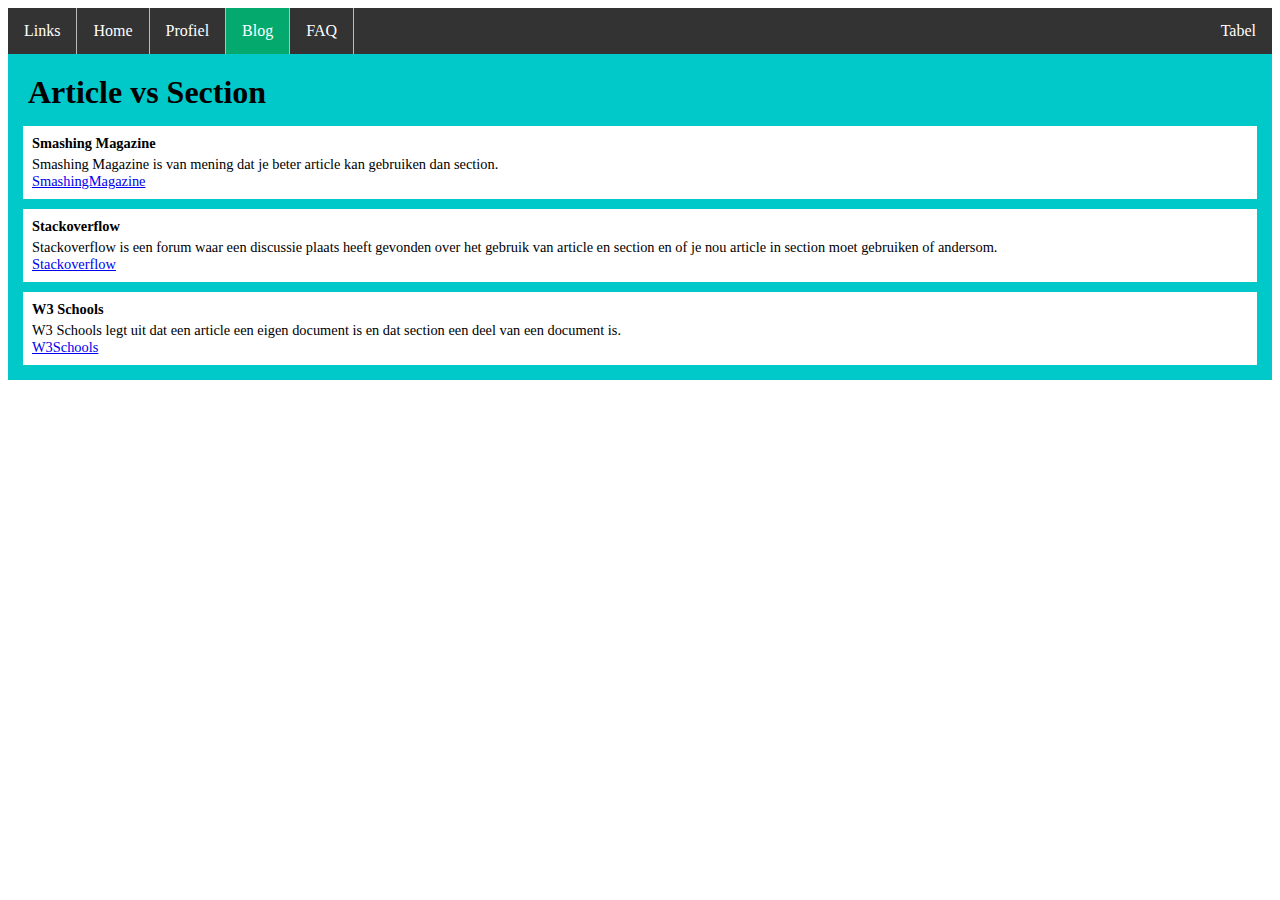
==== blog.html @ 43624fe5 "betekenis volle message" ====
<!DOCTYPE html>
<html>

<head>
  <link rel="stylesheet" href="style.css">
  <link rel="stylesheet" href="styles.css">
</head>

<body>
  <ul>
    <li><a href="blog2.html">Links</a></li>
    <li><a href="index.html">Home</a></li>
    <li><a href="profile.html">Profiel</a></li>
    <li><a class="active" href="blog.html">Blog</a></li>
    <li><a href="faq.html">FAQ</a></li>
    <li style="float:right"><a href="tabel.html">Tabel</a></li>
  </ul>

  <article class="all-browsers">
    <h1>Article vs Section</h1>
    <article class="browser">
      <h2>Smashing Magazine</h2>
      <p>Smashing Magazine is van mening dat je beter article kan gebruiken dan section. <BR> <a
          href="https://www.smashingmagazine.com/2020/01/html5-article-section/">SmashingMagazine</a> </p>
    </article>
    <article class="browser">
      <h2>Stackoverflow</h2>
      <p>Stackoverflow is een forum waar een discussie plaats heeft gevonden over het gebruik van article en section en
        of je nou article in section moet gebruiken of andersom.<BR> <a
          href="https://stackoverflow.com/questions/7549561/section-vs-article-html5">Stackoverflow</a></p>
    </article>
    <article class="browser">
      <h2>W3 Schools</h2>
      <p>W3 Schools legt uit dat een article een eigen document is en dat section een deel van een document is.<BR> <a
        href="https://www.w3schools.com/html/html5_semantic_elements.asp">W3Schools</a></p>
    </article>
  </article>

</body>

</html>
---- style.css ----
nav {
  font-family: Arial, Helvetica, sans-serif;
}

ul {
    list-style-type: none;
    margin: 0;
    padding: 0;
    overflow: hidden;
    background-color: #333;
  }
  
  li {
    float: left;
    border-right:1px solid #bbb;
  }
  
  li:last-child {
    border-right: none;
  }
  
  li a {
    display: block;
    color: white;
    text-align: center;
    padding: 14px 16px;
    text-decoration: none;
  }
  
  li a:hover:not(.active) {
    background-color: #111;
  }
  
  .active {
    background-color: #04AA6D;
  }
---- styles.css ----
.all-browsers {
    margin: 0;
    padding: 5px;
    background-color: rgb(2, 201, 201);
  }

  .all-browsers>h1,
  .browser {
    margin: 10px;
    padding: 5px;
  }

  .browser {
    background: white;
  }

  .browser>h2,
  p {
    margin: 4px;
    font-size: 90%;
}
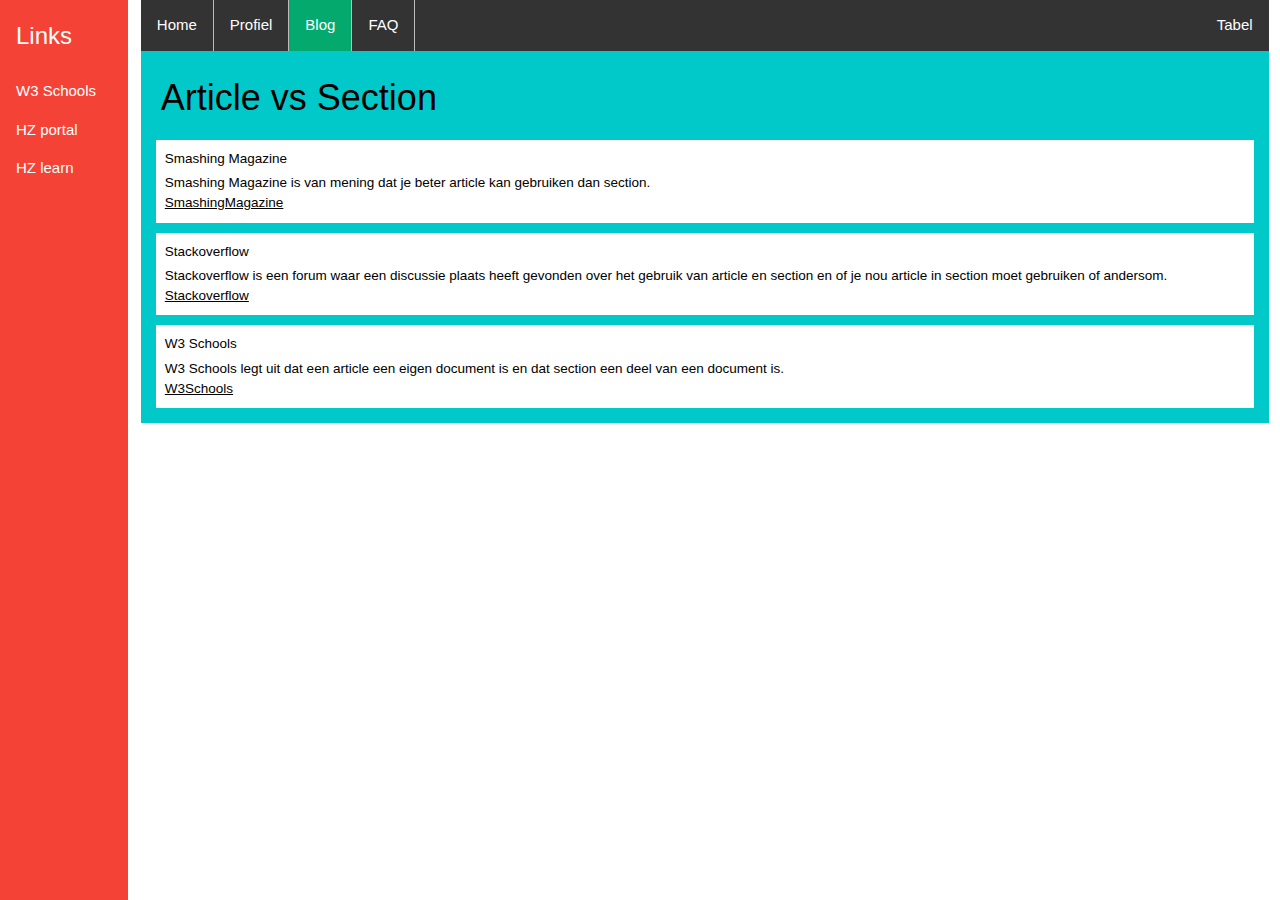
==== commit 6df9b65b: "." ====
--- a/blog.html
+++ b/blog.html
@@ -2,13 +2,25 @@
 <html>
 
 <head>
+  <link rel="stylesheet" href="https://www.w3schools.com/w3css/4/w3.css">
   <link rel="stylesheet" href="style.css">
   <link rel="stylesheet" href="styles.css">
+  <meta name="viewport" content="width=device-width, initial-scale=1.0">
 </head>
 
 <body>
+  <div class="w3-sidebar w3-bar-block w3-red" style="width:10%">
+    <h3 class="w3-bar-item">Links</h3>
+    <a href="https://www.w3schools.com/" class="w3-bar-item w3-button">W3 Schools</a>
+    <a href="https://portal.hz.nl/" class="w3-bar-item w3-button">HZ portal</a>
+    <a href="https://learn.hz.nl/my/" class="w3-bar-item w3-button">HZ learn</a>
+</div>
+
+<div style="margin-left:11%">
+  <div style="margin-right:1%">
+    <div class="w3-container"></div>
+
   <ul>
-    <li><a href="blog2.html">Links</a></li>
     <li><a href="index.html">Home</a></li>
     <li><a href="profile.html">Profiel</a></li>
     <li><a class="active" href="blog.html">Blog</a></li>
@@ -35,7 +47,8 @@
         href="https://www.w3schools.com/html/html5_semantic_elements.asp">W3Schools</a></p>
     </article>
   </article>
-
+</div>
+</div>
 </body>
 
 </html>--- a/style.css
+++ b/style.css
@@ -1,7 +1,3 @@
-nav {
-  font-family: Arial, Helvetica, sans-serif;
-}
-
 ul {
     list-style-type: none;
     margin: 0;
@@ -33,4 +29,37 @@
   
   .active {
     background-color: #04AA6D;
+  }
+
+  .sidenav {
+    height: 100%;
+    width: 200px;
+    position: fixed;
+    z-index: 1;
+    top: 0;
+    left: 0;
+    background-color: #111;
+    overflow-x: hidden;
+    padding-top: 20px;
+  }
+  
+  .sidenav a {
+    padding: 6px 6px 6px 32px;
+    text-decoration: none;
+    font-size: 25px;
+    color: #818181;
+    display: block;
+  }
+  
+  .sidenav a:hover {
+    color: #f1f1f1;
+  }
+  
+  .main {
+    margin-left: 200px; /* Same as the width of the sidenav */
+  }
+  
+  @media screen and (max-height: 450px) {
+    .sidenav {padding-top: 15px;}
+    .sidenav a {font-size: 18px;}
   }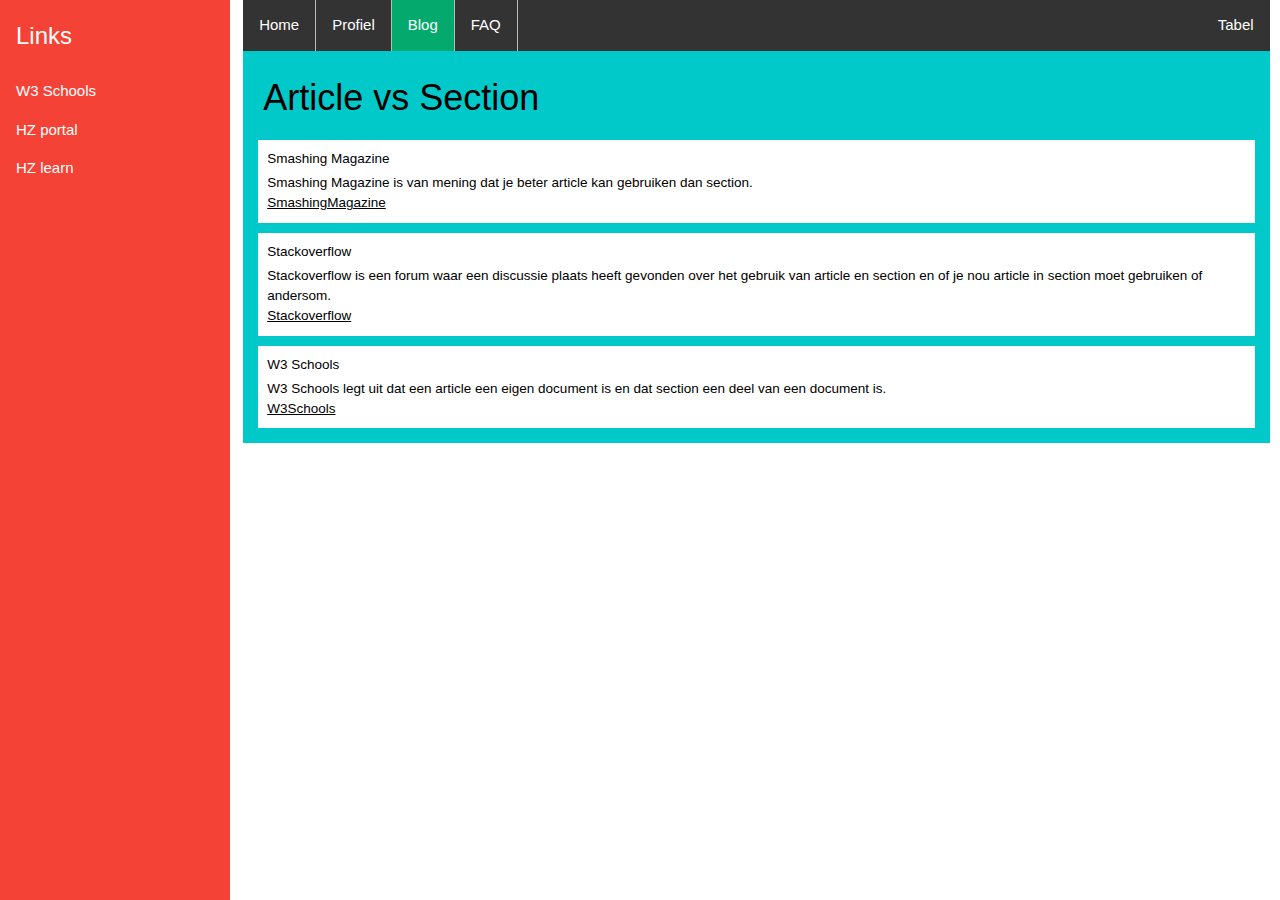
==== commit c444c534: "." ====
--- a/blog.html
+++ b/blog.html
@@ -9,14 +9,14 @@
 </head>
 
 <body>
-  <div class="w3-sidebar w3-bar-block w3-red" style="width:10%">
+  <div class="w3-sidebar w3-bar-block w3-red" style="width:18%">
     <h3 class="w3-bar-item">Links</h3>
     <a href="https://www.w3schools.com/" class="w3-bar-item w3-button">W3 Schools</a>
     <a href="https://portal.hz.nl/" class="w3-bar-item w3-button">HZ portal</a>
     <a href="https://learn.hz.nl/my/" class="w3-bar-item w3-button">HZ learn</a>
 </div>
 
-<div style="margin-left:11%">
+<div style="margin-left:19%">
   <div style="margin-right:1%">
     <div class="w3-container"></div>
 
--- a/style.css
+++ b/style.css
@@ -62,4 +62,10 @@
   @media screen and (max-height: 450px) {
     .sidenav {padding-top: 15px;}
     .sidenav a {font-size: 18px;}
-  }+  }
+
+
+  * {
+    box-sizing: border-box;
+  }
+  
--- a/styles.css
+++ b/styles.css
@@ -18,4 +18,57 @@
   p {
     margin: 4px;
     font-size: 90%;
+}
+
+
+
+
+.sidebar {
+  margin: 0;
+  padding: 0;
+  width: 200px;
+  background-color: #f1f1f1;
+  position: fixed;
+  height: 100%;
+  overflow: auto;
+}
+
+.sidebar a {
+  display: block;
+  color: black;
+  padding: 16px;
+  text-decoration: none;
+}
+ 
+.sidebar a.active {
+  background-color: #04AA6D;
+  color: white;
+}
+
+.sidebar a:hover:not(.active) {
+  background-color: #555;
+  color: white;
+}
+
+div.content {
+  margin-left: 200px;
+  padding: 1px 16px;
+  height: 1000px;
+}
+
+@media screen and (max-width: 700px) {
+  .sidebar {
+    width: 100%;
+    height: auto;
+    position: relative;
+  }
+  .sidebar a {float: left;}
+  div.content {margin-left: 0;}
+}
+
+@media screen and (max-width: 400px) {
+  .sidebar a {
+    text-align: center;
+    float: none;
+  }
 }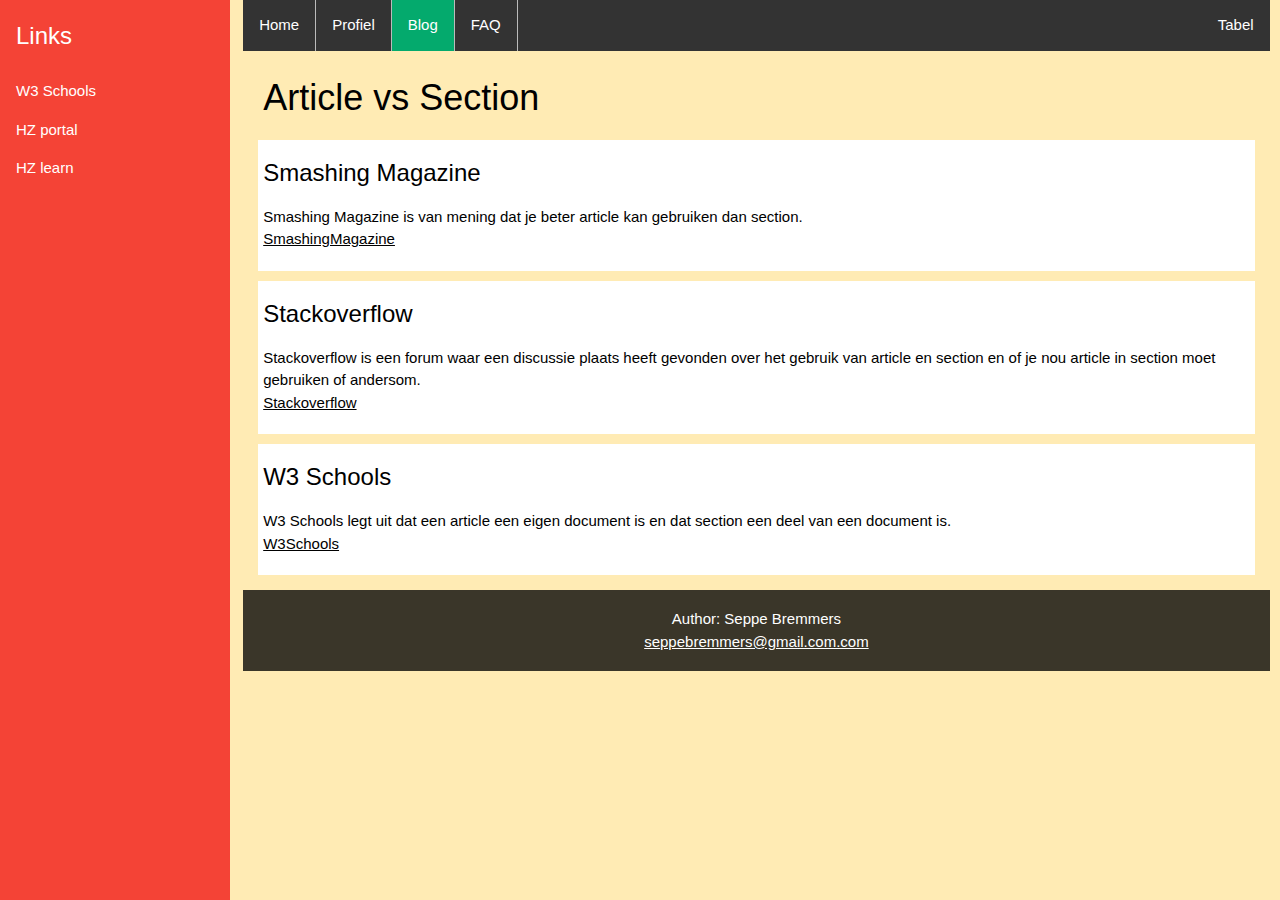
==== commit 930c6f5b: "." ====
--- a/blog.html
+++ b/blog.html
@@ -31,22 +31,27 @@
   <article class="all-browsers">
     <h1>Article vs Section</h1>
     <article class="browser">
-      <h2>Smashing Magazine</h2>
+      <h3>Smashing Magazine</h3>
       <p>Smashing Magazine is van mening dat je beter article kan gebruiken dan section. <BR> <a
           href="https://www.smashingmagazine.com/2020/01/html5-article-section/">SmashingMagazine</a> </p>
     </article>
     <article class="browser">
-      <h2>Stackoverflow</h2>
+      <h3>Stackoverflow</h3>
       <p>Stackoverflow is een forum waar een discussie plaats heeft gevonden over het gebruik van article en section en
         of je nou article in section moet gebruiken of andersom.<BR> <a
           href="https://stackoverflow.com/questions/7549561/section-vs-article-html5">Stackoverflow</a></p>
     </article>
     <article class="browser">
-      <h2>W3 Schools</h2>
+      <h3>W3 Schools</h3>
       <p>W3 Schools legt uit dat een article een eigen document is en dat section een deel van een document is.<BR> <a
         href="https://www.w3schools.com/html/html5_semantic_elements.asp">W3Schools</a></p>
     </article>
   </article>
+  <footer>
+    <p>Author: Seppe Bremmers<br>
+        <a href="mailto:seppebremmers@gmail.com">seppebremmers@gmail.com.com</a>
+    </p>
+</footer>
 </div>
 </div>
 </body>
--- a/style.css
+++ b/style.css
@@ -69,3 +69,13 @@
     box-sizing: border-box;
   }
   
+  body {
+    background-color: #ffebb4;
+  }
+
+  footer {
+    text-align: center;
+    padding: 3px;
+    background-color: rgba(0, 0, 0, 0.774);
+    color: white;
+  }--- a/styles.css
+++ b/styles.css
@@ -1,7 +1,7 @@
 .all-browsers {
     margin: 0;
     padding: 5px;
-    background-color: rgb(2, 201, 201);
+    background-color: #ffebb4;
   }
 
   .all-browsers>h1,
@@ -14,15 +14,7 @@
     background: white;
   }
 
-  .browser>h2,
-  p {
-    margin: 4px;
-    font-size: 90%;
-}
-
-
-
-
+  
 .sidebar {
   margin: 0;
   padding: 0;
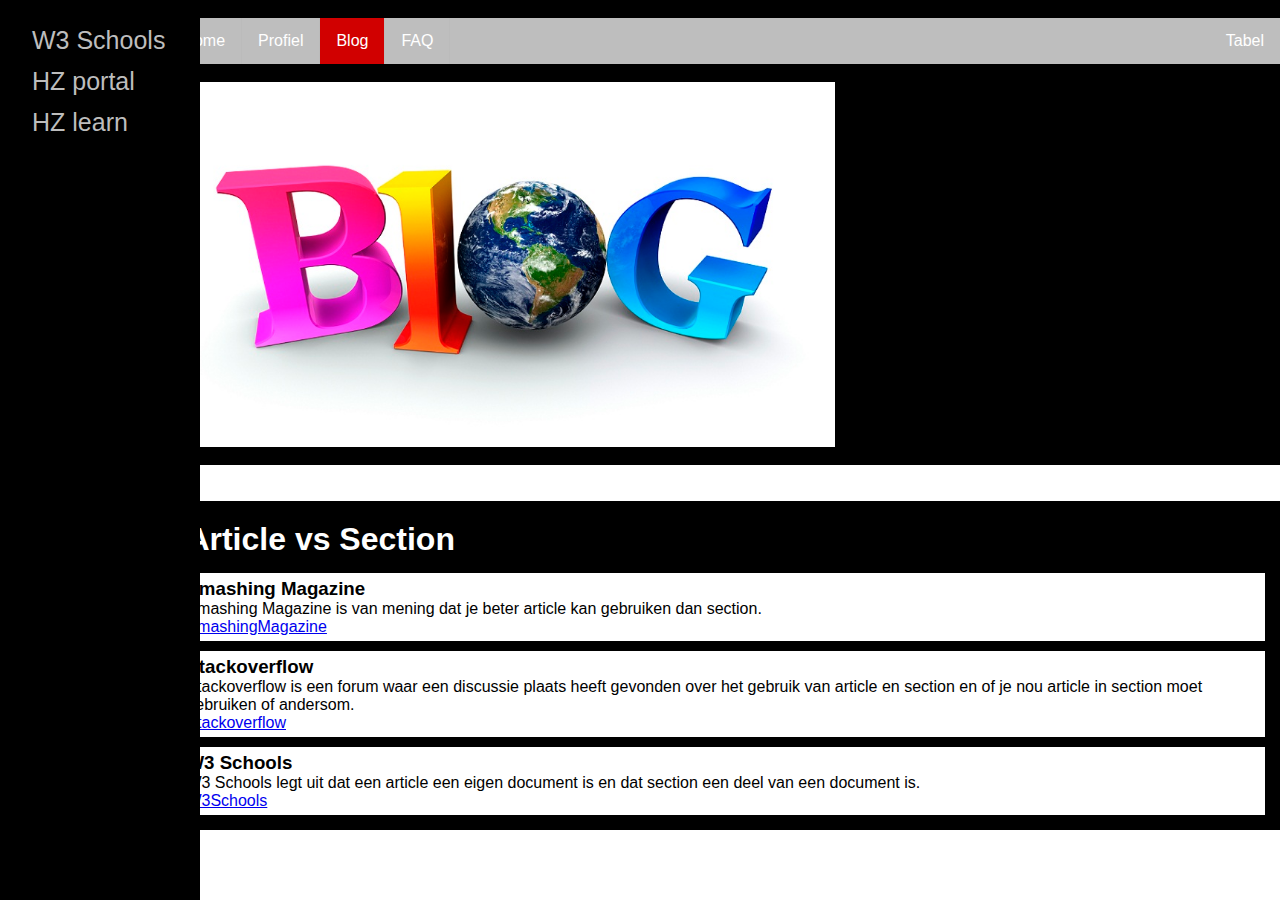
==== commit 04cf232d: "." ====
--- a/blog.html
+++ b/blog.html
@@ -2,58 +2,56 @@
 <html>
 
 <head>
-  <link rel="stylesheet" href="https://www.w3schools.com/w3css/4/w3.css">
-  <link rel="stylesheet" href="style.css">
-  <link rel="stylesheet" href="styles.css">
-  <meta name="viewport" content="width=device-width, initial-scale=1.0">
+    <style>
+
+    </style>
+    <meta name="viewport" content="width=device-width, initial-scale=1">
+    <link rel="stylesheet" href="test.css">
 </head>
 
 <body>
-  <div class="w3-sidebar w3-bar-block w3-red" style="width:18%">
-    <h3 class="w3-bar-item">Links</h3>
-    <a href="https://www.w3schools.com/" class="w3-bar-item w3-button">W3 Schools</a>
-    <a href="https://portal.hz.nl/" class="w3-bar-item w3-button">HZ portal</a>
-    <a href="https://learn.hz.nl/my/" class="w3-bar-item w3-button">HZ learn</a>
-</div>
+    <div class="sidenav">
+        <a href="https://www.w3schools.com/">W3 Schools</a>
+        <a href="https://portal.hz.nl/">HZ portal</a>
+        <a href="https://learn.hz.nl/my/">HZ learn</a>
+    </div>
+    <div style="margin-left:13%">
+    <article><br>
+        <ul>
+            <li><a href="index.html">Home</a></li>
+            <li><a href="profile.html">Profiel</a></li>
+            <li><a class="active" href="blog.html">Blog</a></li>
+            <li><a href="faq.html">FAQ</a></li>
+            <li style="float:right"><a href="tabel.html">Tabel</a></li>
+        </ul>
+        <br>
+        <img src="blog.jpg" alt="Super knappe gozer" width="60%">
+        <br><br>
+    </article>
+    <br><br>
 
-<div style="margin-left:19%">
-  <div style="margin-right:1%">
-    <div class="w3-container"></div>
+    <article class="all-browsers">
+      <h1>Article vs Section</h1>
+      <article class="browser">
+        <h3>Smashing Magazine</h3>
+        <p>Smashing Magazine is van mening dat je beter article kan gebruiken dan section. <BR> <a
+            href="https://www.smashingmagazine.com/2020/01/html5-article-section/">SmashingMagazine</a> </p>
+      </article>
+      <article class="browser">
+        <h3>Stackoverflow</h3>
+        <p>Stackoverflow is een forum waar een discussie plaats heeft gevonden over het gebruik van article en section en
+          of je nou article in section moet gebruiken of andersom.<BR> <a
+            href="https://stackoverflow.com/questions/7549561/section-vs-article-html5">Stackoverflow</a></p>
+      </article>
+      <article class="browser">
+        <h3>W3 Schools</h3>
+        <p>W3 Schools legt uit dat een article een eigen document is en dat section een deel van een document is.<BR> <a
+          href="https://www.w3schools.com/html/html5_semantic_elements.asp">W3Schools</a></p>
+      </article>
+    </article>
 
-  <ul>
-    <li><a href="index.html">Home</a></li>
-    <li><a href="profile.html">Profiel</a></li>
-    <li><a class="active" href="blog.html">Blog</a></li>
-    <li><a href="faq.html">FAQ</a></li>
-    <li style="float:right"><a href="tabel.html">Tabel</a></li>
-  </ul>
 
-  <article class="all-browsers">
-    <h1>Article vs Section</h1>
-    <article class="browser">
-      <h3>Smashing Magazine</h3>
-      <p>Smashing Magazine is van mening dat je beter article kan gebruiken dan section. <BR> <a
-          href="https://www.smashingmagazine.com/2020/01/html5-article-section/">SmashingMagazine</a> </p>
-    </article>
-    <article class="browser">
-      <h3>Stackoverflow</h3>
-      <p>Stackoverflow is een forum waar een discussie plaats heeft gevonden over het gebruik van article en section en
-        of je nou article in section moet gebruiken of andersom.<BR> <a
-          href="https://stackoverflow.com/questions/7549561/section-vs-article-html5">Stackoverflow</a></p>
-    </article>
-    <article class="browser">
-      <h3>W3 Schools</h3>
-      <p>W3 Schools legt uit dat een article een eigen document is en dat section een deel van een document is.<BR> <a
-        href="https://www.w3schools.com/html/html5_semantic_elements.asp">W3Schools</a></p>
-    </article>
-  </article>
-  <footer>
-    <p>Author: Seppe Bremmers<br>
-        <a href="mailto:seppebremmers@gmail.com">seppebremmers@gmail.com.com</a>
-    </p>
-</footer>
-</div>
-</div>
+    </div>
 </body>
 
 </html>--- a/test.css
+++ b/test.css
@@ -0,0 +1,251 @@
+* {
+  box-sizing: border-box;
+  margin:0;
+  padding:0;
+}
+body {font-family: Verdana, sans-serif;}
+.mySlides {display: none;}
+img {vertical-align: middle;}
+
+.slideshow-container {
+  max-width: 1000px;
+  position: relative;
+  margin: auto;
+}
+
+.text {
+  color: #f2f2f2;
+  font-size: 15px;
+  padding: 8px 12px;
+  position: absolute;
+  bottom: 8px;
+  width: 100%;
+  text-align: center;
+}
+
+.numbertext {
+  color: #f2f2f2;
+  font-size: 12px;
+  padding: 8px 12px;
+  position: absolute;
+  top: 0;
+}
+
+/* The dots/bullets/indicators */
+.dot {
+  height: 15px;
+  width: 15px;
+  margin: 0 2px;
+  background-color: rgb(0, 0, 0);
+  border-radius: 50%;
+  display: inline-block;
+  transition: background-color 0.6s ease;
+}
+
+.active {
+  background-color: rgba(255, 255, 255, 0);
+}
+
+/* Fading animation */
+.fade {
+  -webkit-animation-name: fade;
+  -webkit-animation-duration: 1.5s;
+  animation-name: fade;
+  animation-duration: 1.5s;
+}
+
+@-webkit-keyframes fade {
+  from {opacity: .4} 
+  to {opacity: 1}
+}
+
+@keyframes fade {
+  from {opacity: .4} 
+  to {opacity: 1}
+}
+
+/* On smaller screens, decrease text size */
+@media only screen and (max-width: 300px) {
+  .text {font-size: 11px}
+}
+
+ul {
+    list-style-type: none;
+    margin: 0;
+    padding: 0;
+    overflow: hidden;
+    background-color: rgb(190, 190, 190);
+  }
+  
+  li {
+    float: left;
+    border-right:1px solid #bbb;
+  }
+  
+  li:last-child {
+    border-right: none;
+  }
+  
+  li a {
+    display: block;
+    color: white;
+    text-align: center;
+    padding: 14px 16px;
+    text-decoration: none;
+  }
+  
+  li a:hover:not(.active) {
+    background-color: rgb(255, 255, 255);
+    color: black;
+
+  }
+  
+  .active {
+    background-color: #d10000;
+  }
+
+
+  article {
+    background-color: #000000;
+  }
+
+
+  .grid-container {
+    display: grid;
+    grid-template-columns: 1fr 1fr;
+    grid-gap: 20px;
+}
+
+.button {
+  border: none;
+  color: white;
+  padding: 16px 32px;
+  text-align: center;
+  text-decoration: none;
+  display: inline-block;
+  font-size: 16px;
+  margin: 4px 2px;
+  transition-duration: 0.4s;
+  cursor: pointer;
+}
+
+.button1 {
+  background-color: white; 
+  color: black; 
+  border: 2px solid red;
+}
+
+.button1:hover {
+  background-color: red;
+  color: white;
+}
+
+* {
+    box-sizing: border-box;
+}
+
+body {
+    font-family: Arial, Helvetica, sans-serif;
+}
+
+.column {
+    float: left;
+    width: 50%;
+    padding: 0 10px;
+}
+
+.row {
+    margin: 0 -5px;
+}
+
+.row:after {
+    content: "";
+    display: table;
+    clear: both;
+}
+
+@media screen and (max-width: 600px) {
+    .column {
+        width: 100%;
+        display: block;
+        margin-bottom: 20px;
+    }
+}
+
+/* Style the counter cards */
+.card {
+    color: white;
+    box-shadow: 0 4px 8px 0 rgba(0, 0, 0, 0.2);
+    padding: 16px;
+    text-align: left;
+    background-color: #000000;
+}
+
+.sidenav {
+  height: 100%;
+  width: 200px;
+  position: fixed;
+  z-index: 1;
+  top: 0;
+  left: 0;
+  background-color: black;
+  overflow-x: hidden;
+  padding-top: 20px;
+}
+
+.sidenav a {
+  padding: 6px 6px 6px 32px;
+  text-decoration: none;
+  font-size: 25px;
+  color: rgb(189, 189, 189);
+  display: block;
+}
+
+.sidenav a:hover {
+  color: #f1f1f1;
+}
+
+.main {
+  margin-left: 200px;
+}
+
+@media screen and (max-height: 450px) {
+  .sidenav {padding-top: 15px;}
+  .sidenav a {font-size: 18px;}
+}
+
+.all-browsers {
+  margin: 0;
+  padding: 5px;
+  background-color:black;
+}
+
+.all-browsers>h1,
+.browser {
+  margin: 10px;
+  padding: 5px;
+}
+
+.browser {
+  background: white;
+}
+
+h1 {
+  color: white;
+}
+
+table {
+  border-collapse: collapse;
+  width: 100%;
+}
+
+th,
+td {
+  text-align: left;
+  padding: 8px;
+}
+
+tr:nth-child(even) {
+  background-color: black;
+  color: white;
+}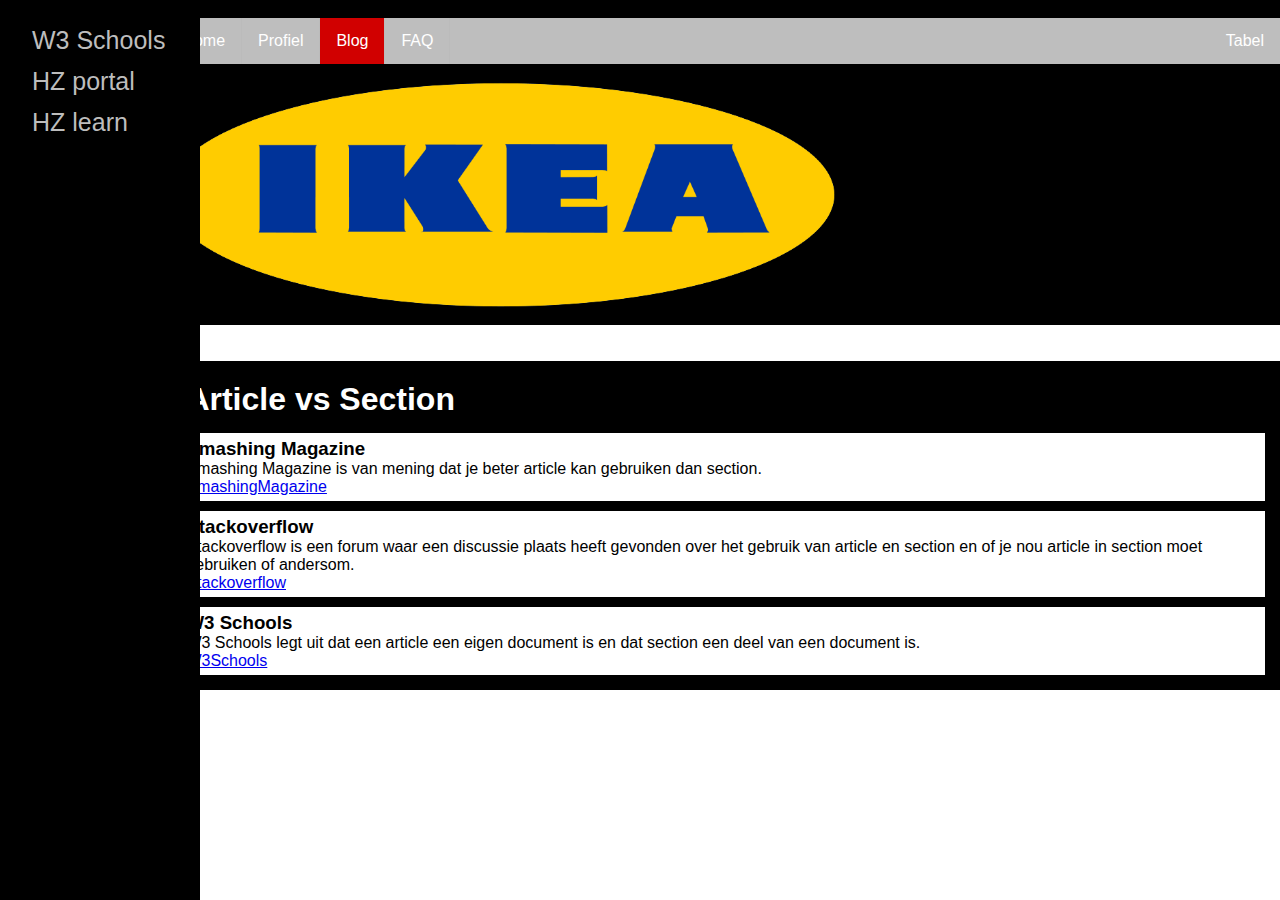
==== commit f77f2f37: "." ====
--- a/blog.html
+++ b/blog.html
@@ -25,7 +25,7 @@
             <li style="float:right"><a href="tabel.html">Tabel</a></li>
         </ul>
         <br>
-        <img src="blog.jpg" alt="Super knappe gozer" width="60%">
+        <img src="blog.png" alt="Super knappe gozer" width="60%">
         <br><br>
     </article>
     <br><br>
--- a/test.css
+++ b/test.css
@@ -179,6 +179,9 @@
     padding: 16px;
     text-align: left;
     background-color: #000000;
+}
+.card img {
+  height: 400px;
 }
 
 .sidenav {
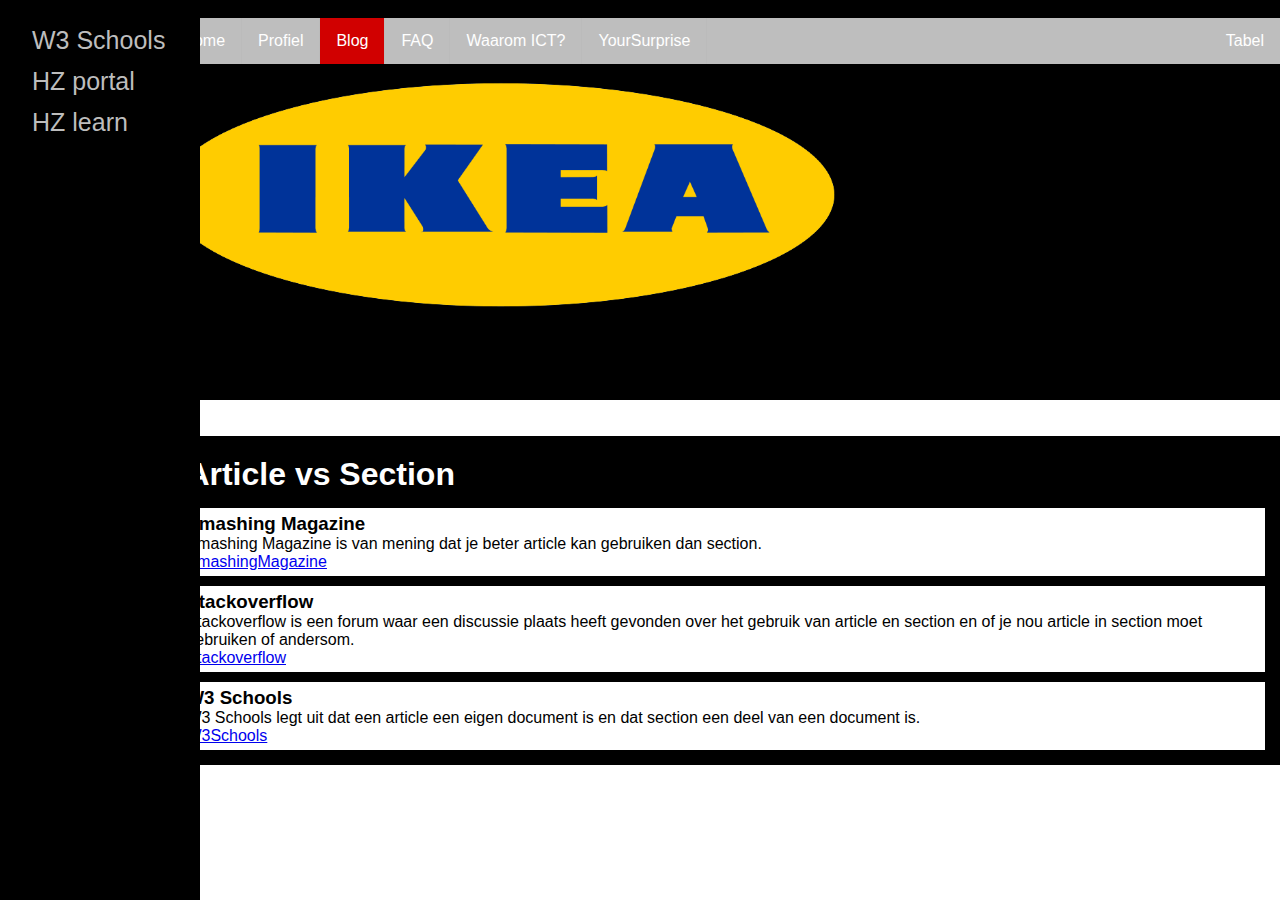
==== commit 14ded154: "." ====
--- a/blog.html
+++ b/blog.html
@@ -2,32 +2,33 @@
 <html>
 
 <head>
-    <style>
+  <style>
 
-    </style>
-    <meta name="viewport" content="width=device-width, initial-scale=1">
-    <link rel="stylesheet" href="test.css">
+  </style>
+  <meta name="viewport" content="width=device-width, initial-scale=1">
+  <link rel="stylesheet" href="test.css">
 </head>
 
 <body>
-    <div class="sidenav">
-        <a href="https://www.w3schools.com/">W3 Schools</a>
-        <a href="https://portal.hz.nl/">HZ portal</a>
-        <a href="https://learn.hz.nl/my/">HZ learn</a>
-    </div>
-    <div style="margin-left:13%">
-    <article><br>
-        <ul>
-            <li><a href="index.html">Home</a></li>
-            <li><a href="profile.html">Profiel</a></li>
-            <li><a class="active" href="blog.html">Blog</a></li>
-            <li><a href="faq.html">FAQ</a></li>
-            <li style="float:right"><a href="tabel.html">Tabel</a></li>
-        </ul>
-        <br>
-        <img src="blog.png" alt="Super knappe gozer" width="60%">
-        <br><br>
-    </article>
+  <div class="sidenav">
+    <a href="https://www.w3schools.com/">W3 Schools</a>
+    <a href="https://portal.hz.nl/">HZ portal</a>
+    <a href="https://learn.hz.nl/my/">HZ learn</a>
+  </div>
+  <div style="margin-left:13%">
+    <section><br>
+      <ul>
+        <li><a href="index.html">Home</a></li>
+        <li><a href="profile.html">Profiel</a></li>
+        <li><a class="active" href="blog.html">Blog</a></li>
+        <li><a href="faq.html">FAQ</a></li>
+        <li><a href="waarom.html">Waarom ICT?</a></li>
+        <li><a href="surprise.html">YourSurprise</a></li>
+        <li style="float:right"><a href="tabel.html">Tabel</a></li>
+      </ul>
+      <br>
+      <img src="photos/blog.png" width="60%">
+    </section>
     <br><br>
 
     <article class="all-browsers">
@@ -39,19 +40,20 @@
       </article>
       <article class="browser">
         <h3>Stackoverflow</h3>
-        <p>Stackoverflow is een forum waar een discussie plaats heeft gevonden over het gebruik van article en section en
+        <p>Stackoverflow is een forum waar een discussie plaats heeft gevonden over het gebruik van article en section
+          en
           of je nou article in section moet gebruiken of andersom.<BR> <a
             href="https://stackoverflow.com/questions/7549561/section-vs-article-html5">Stackoverflow</a></p>
       </article>
       <article class="browser">
         <h3>W3 Schools</h3>
         <p>W3 Schools legt uit dat een article een eigen document is en dat section een deel van een document is.<BR> <a
-          href="https://www.w3schools.com/html/html5_semantic_elements.asp">W3Schools</a></p>
+            href="https://www.w3schools.com/html/html5_semantic_elements.asp">W3Schools</a></p>
       </article>
     </article>
 
 
-    </div>
+  </div>
 </body>
 
 </html>--- a/test.css
+++ b/test.css
@@ -1,3 +1,16 @@
+article {
+  background-color: black;
+}
+
+section {
+  background-color: black;
+  height: 400px;
+}
+
+.card {
+  background-color: black;
+}
+
 * {
   box-sizing: border-box;
   margin:0;
@@ -105,9 +118,6 @@
   }
 
 
-  article {
-    background-color: #000000;
-  }
 
 
   .grid-container {
@@ -178,7 +188,6 @@
     box-shadow: 0 4px 8px 0 rgba(0, 0, 0, 0.2);
     padding: 16px;
     text-align: left;
-    background-color: #000000;
 }
 .card img {
   height: 400px;
